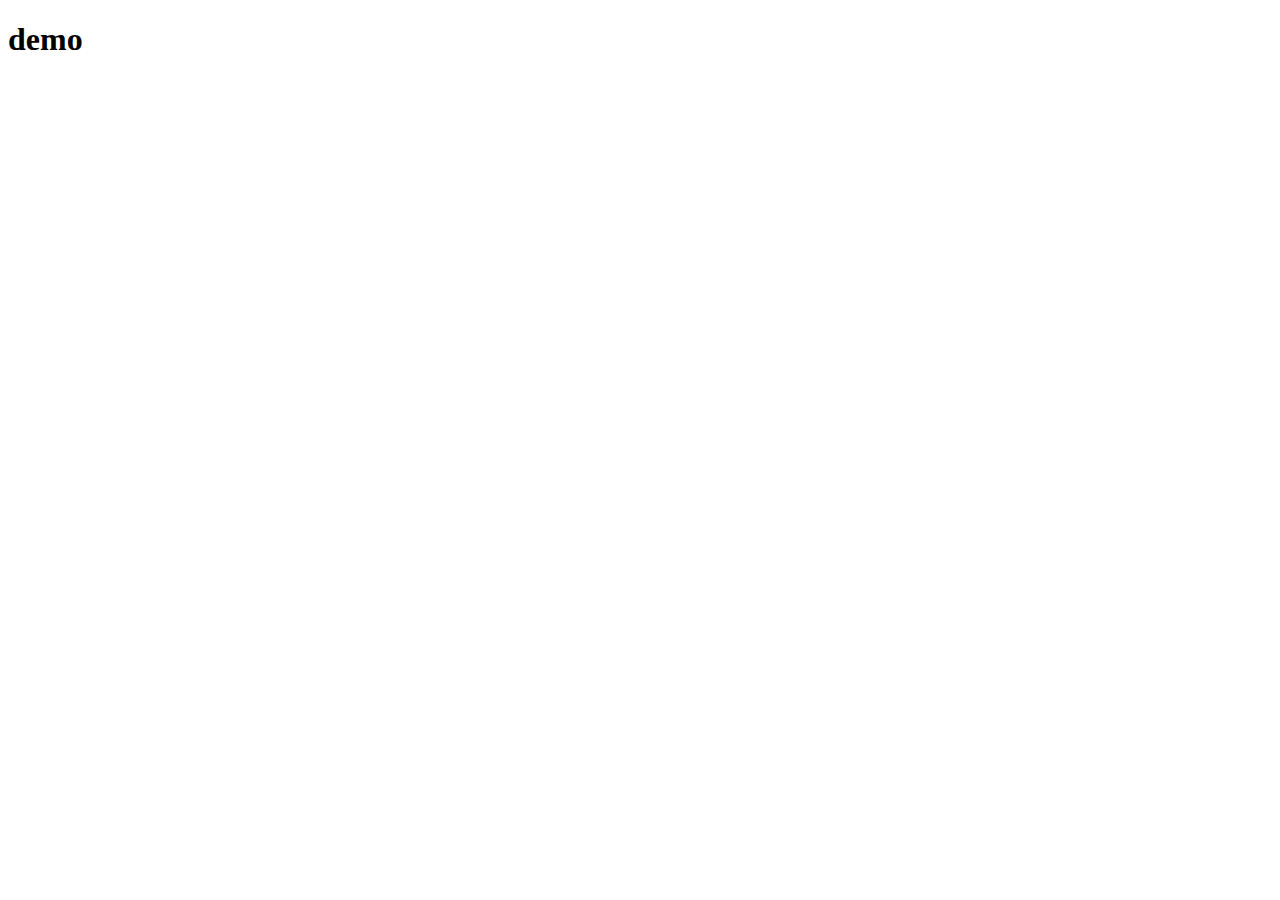
==== index.html @ 02b5dde7 "Create index.html" ====
<!DOCTYPE html>
<html lang="en">

<head>
    <meta charset = "utf-8">
    <meta name = "viewport" content="width=device-width",
        initial-scale1, shrink-tofit="no">
    <title>This appears in the browser tab</title>
    <link href = "css/styles.css" rel = "stylesheet">
</head>

<body>
    <h1>demo </h1>
</body>
</html>
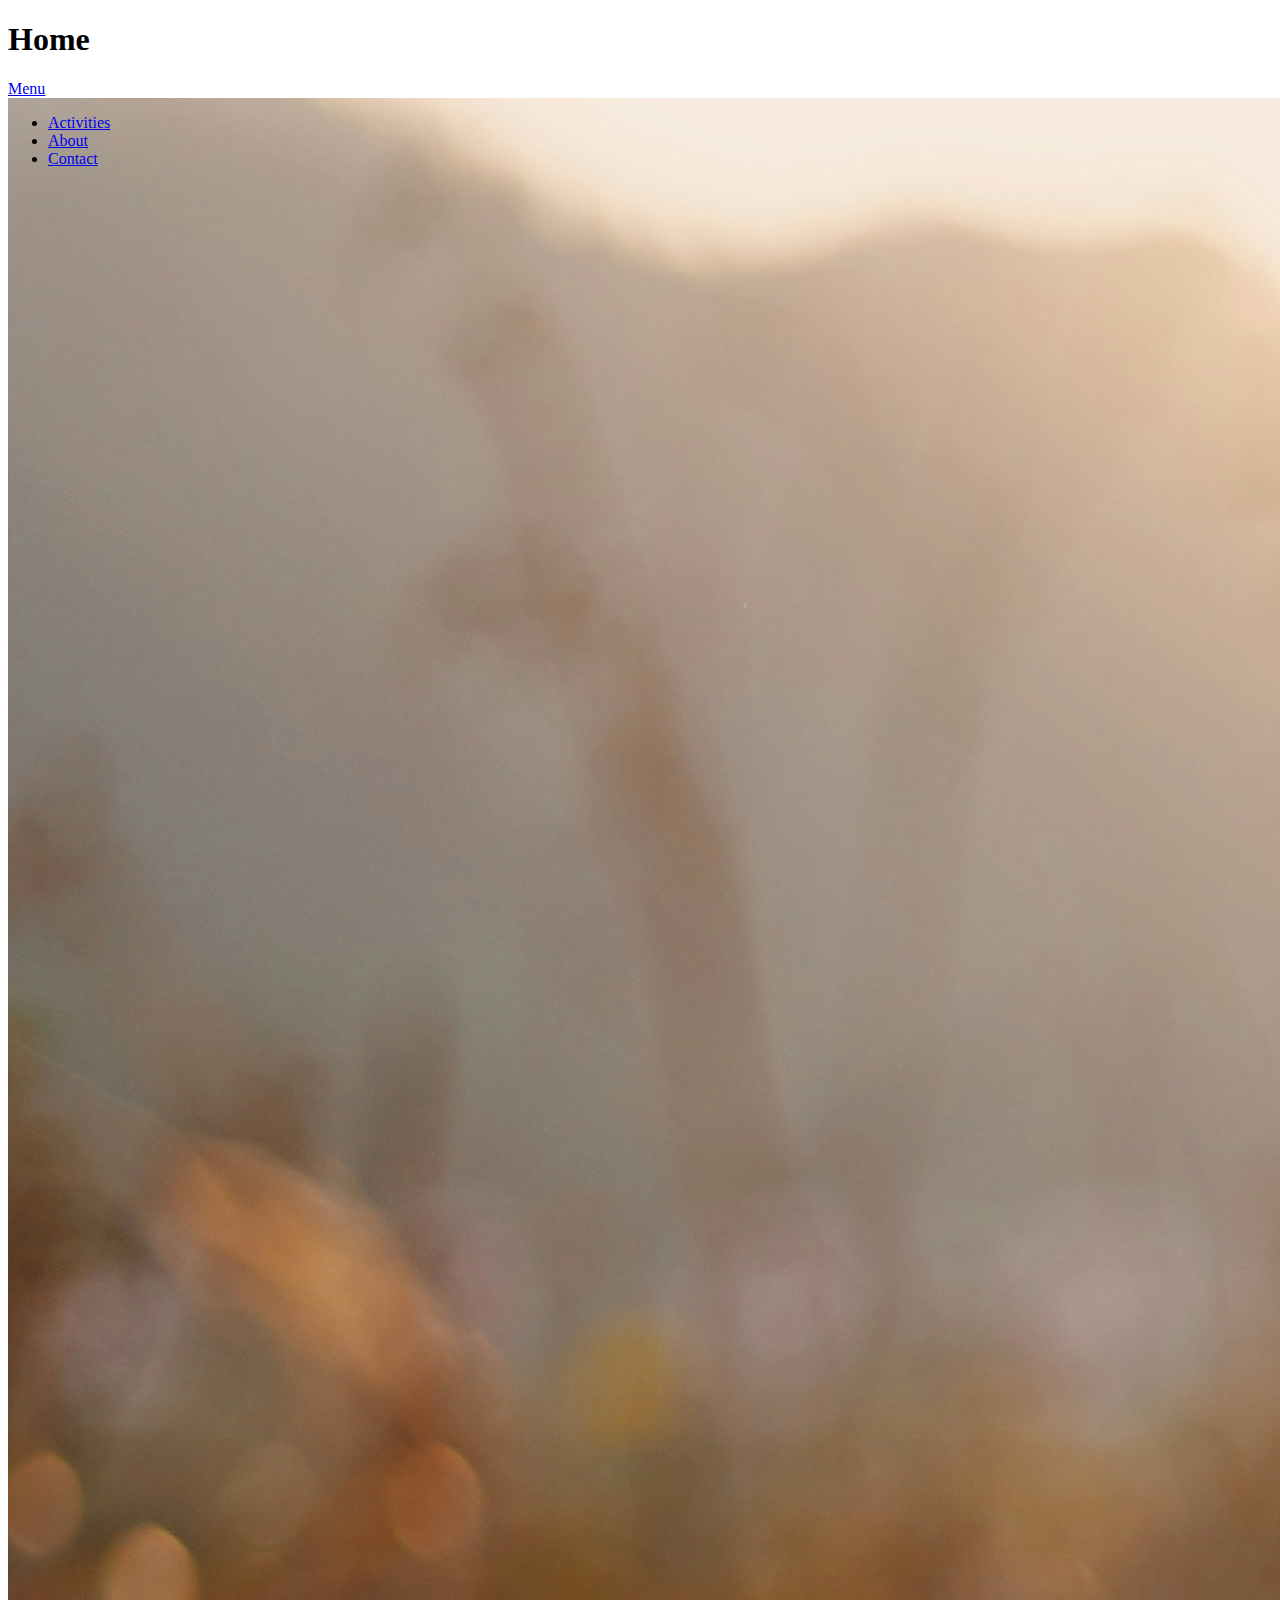
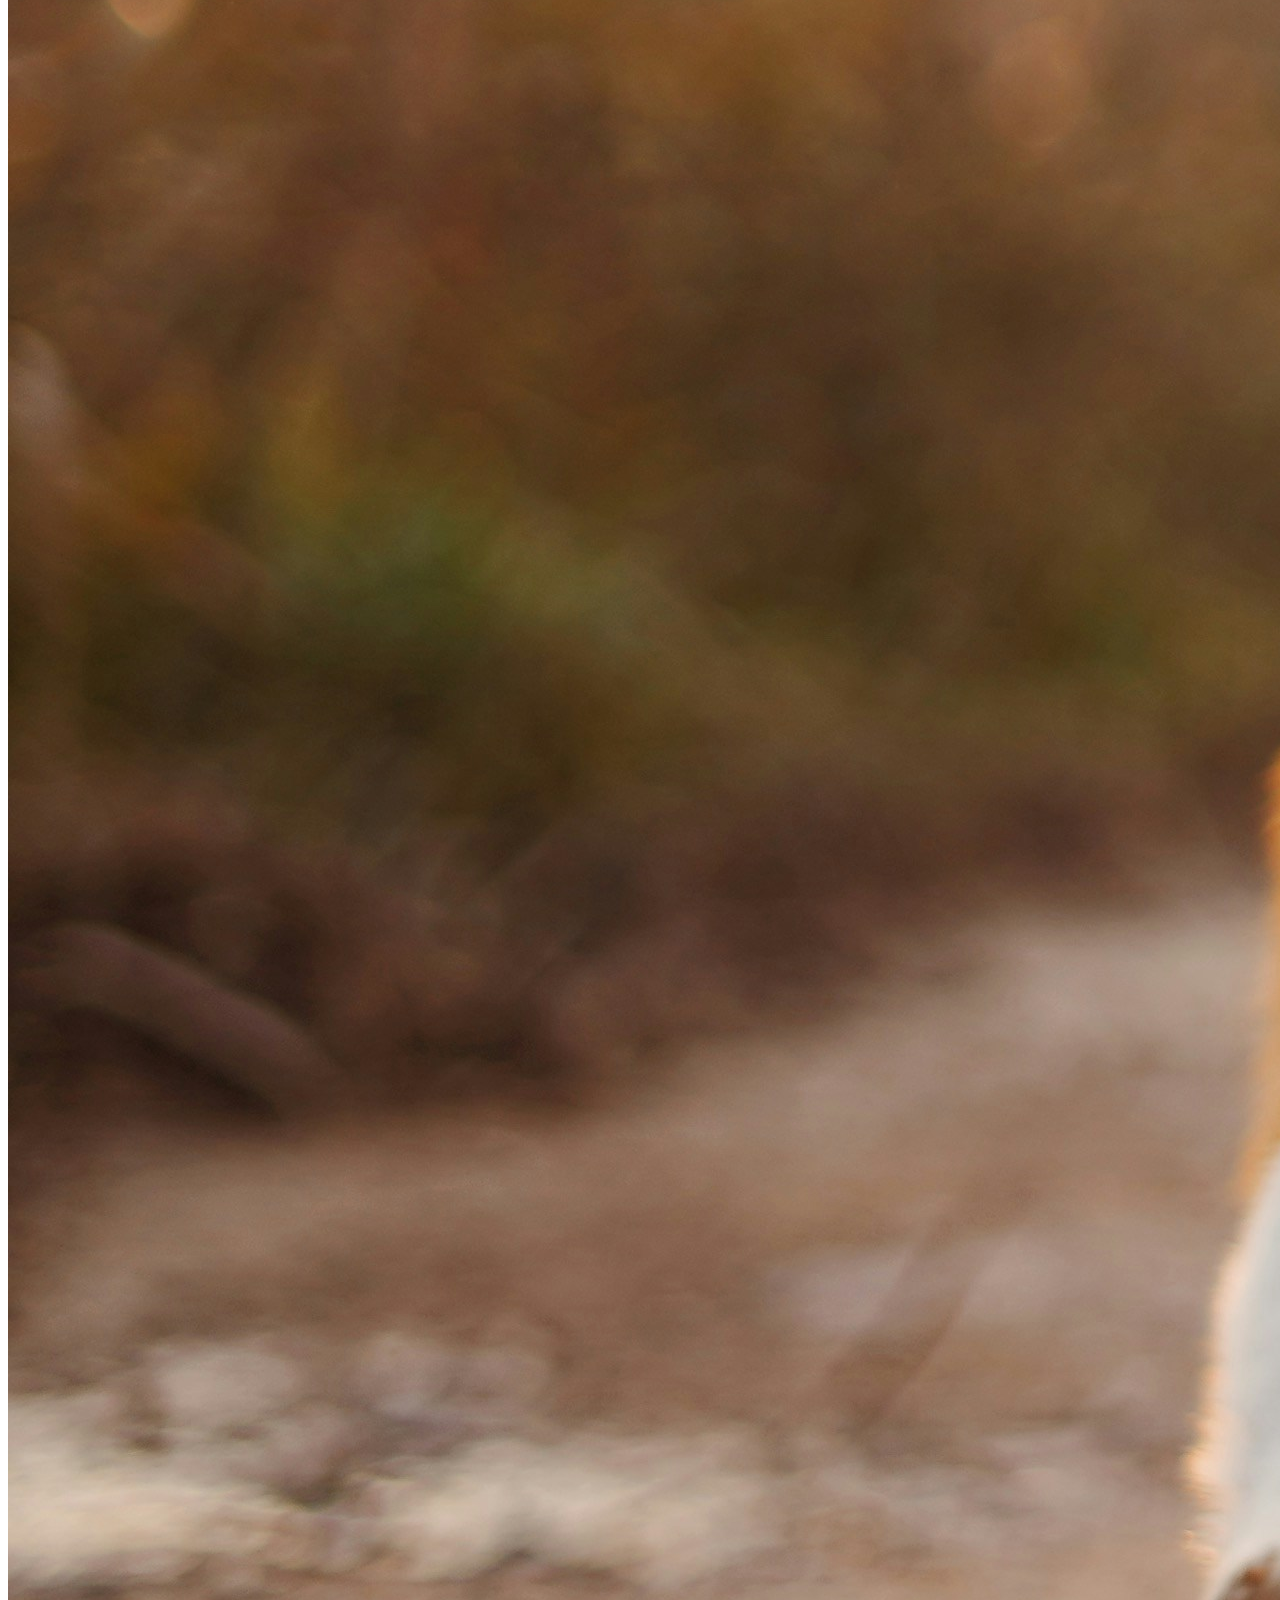
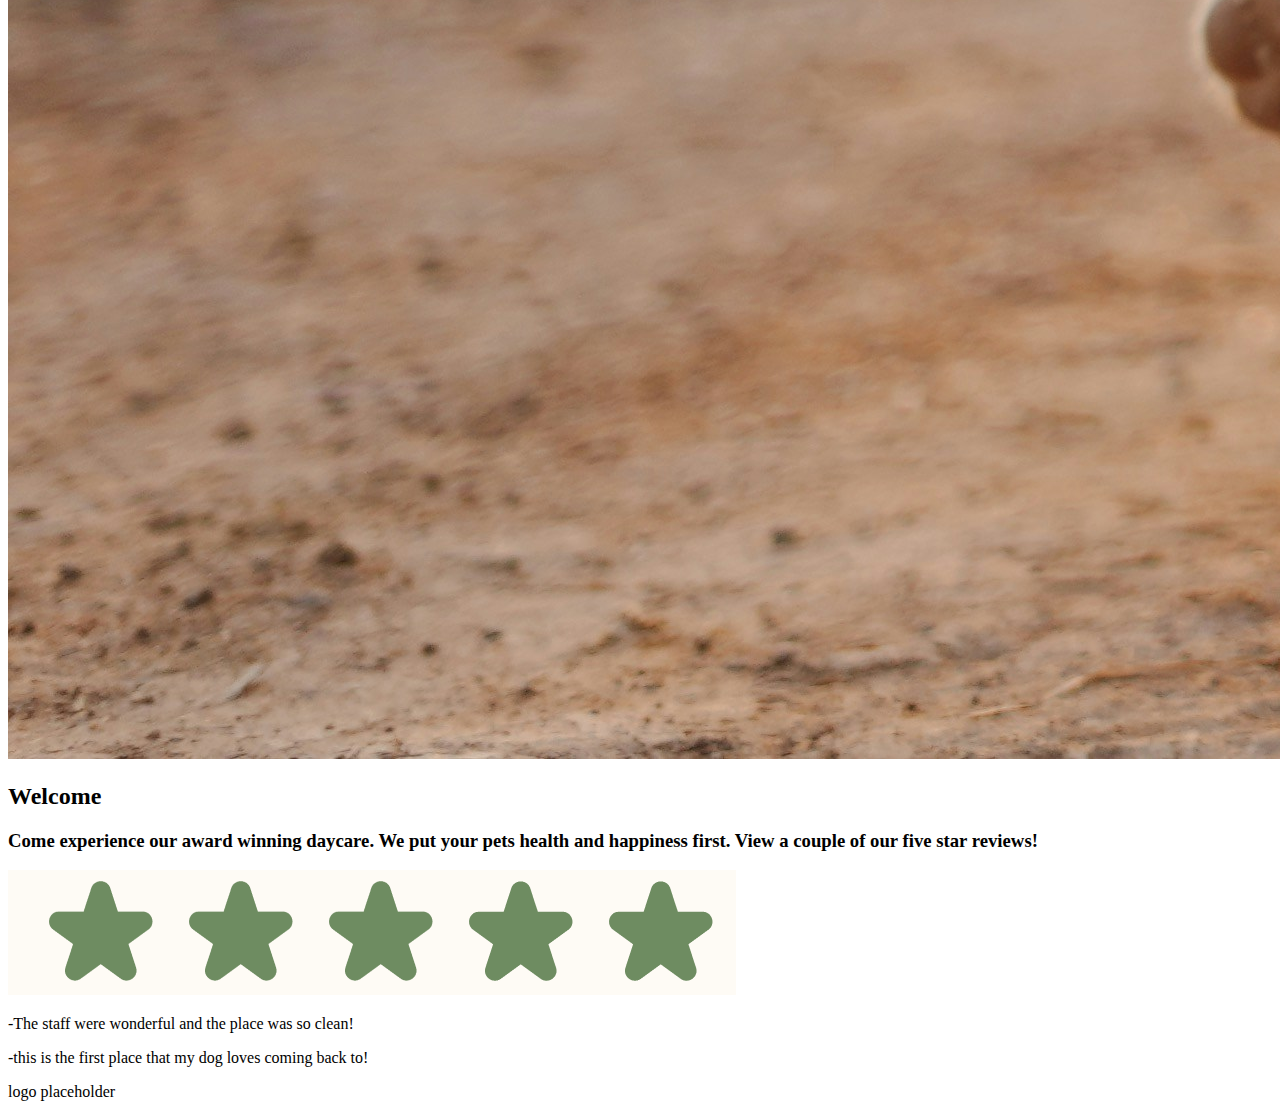
==== commit e1a5f374: "first push" ====
--- a/index.html
+++ b/index.html
@@ -5,11 +5,52 @@
     <meta charset = "utf-8">
     <meta name = "viewport" content="width=device-width",
         initial-scale1, shrink-tofit="no">
-    <title>This appears in the browser tab</title>
-    <link href = "css/styles.css" rel = "stylesheet">
+    <title>Home</title>
+    <script src="js/responsive-nav.js"></script>
+    <link href = "styles/home.css" rel = "stylesheet">
+
+    <link rel="preconnect" href="https://fonts.googleapis.com">
+    <link rel="preconnect" href="https://fonts.gstatic.com" crossorigin>
+    <link href="https://fonts.googleapis.com/css2?family=Caveat:wght@400..700&family=Unica+One&display=swap" rel="stylesheet">
+
+    <link rel="preconnect" href="https://fonts.googleapis.com">
+    <link rel="preconnect" href="https://fonts.gstatic.com" crossorigin>
+    <link href="https://fonts.googleapis.com/css2?family=Caveat:wght@400..700&family=Unica+One&family=Vollkorn:ital,wght@0,400..900;1,400..900&display=swap" rel="stylesheet">
 </head>
 
 <body>
-    <h1>demo </h1>
+    <header>
+        <h1>Home</h1>
+        <div class = "styled">
+            <nav class="nav-collapse">
+                <ul>
+                    <li><a href="activities.html">Activities</a></li>
+                    <li><a href="#">About</a></li>
+                    <li><a href="#">Contact</a></li>
+                  </ul>
+            </nav>
+        </div>
+    </header>
+    <main>
+        <div class = "boxOne">
+            <img class = "dog" src= "images/dog1.jpg" alt = "image">
+        </div>
+        <div class = "boxTwo">
+            <h2>Welcome</h2>
+            <h3>Come experience our award winning daycare. We put your pets health and happiness first. View a couple of our five star reviews!</h3>
+        </div>
+        <div class = "boxThree">
+            <img class = "star" src= "images/stars.png" alt = "image">
+            <p class = "words">-The staff were wonderful and the place was so clean!</p>
+            <p class = "words">-this is the first place that my dog loves coming back to!</p>
+        </div>
+    </main>
+    <footer>
+        logo placeholder
+    </footer>
+
+    <script src="js/fastclick.js"></script>
+    <script src="js/scroll.js"></script>
+    <script src="js/fixed-responsive-nav.js"></script>
 </body>
-</html>
+</html>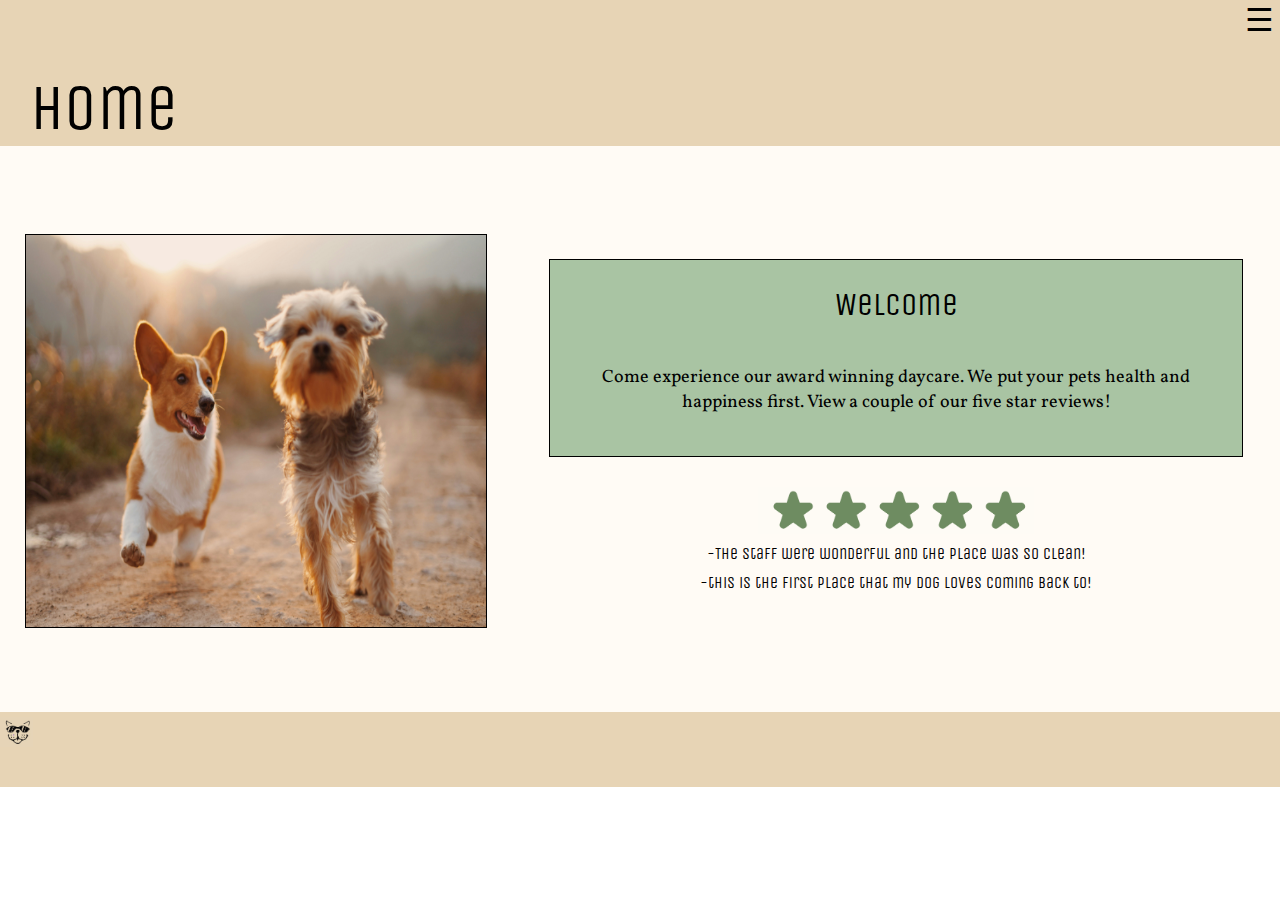
==== commit 5d928c18: "match hamburger icons" ====
--- a/index.html
+++ b/index.html
@@ -6,8 +6,8 @@
     <meta name = "viewport" content="width=device-width",
         initial-scale1, shrink-tofit="no">
     <title>Home</title>
-    <script src="js/responsive-nav.js"></script>
-    <link href = "styles/home.css" rel = "stylesheet">
+    <script src="js/script.js"></script>
+    <link href = "css/home.css" rel = "stylesheet">
 
     <link rel="preconnect" href="https://fonts.googleapis.com">
     <link rel="preconnect" href="https://fonts.gstatic.com" crossorigin>
@@ -21,13 +21,18 @@
 <body>
     <header>
         <h1>Home</h1>
-        <div class = "styled">
-            <nav class="nav-collapse">
+        <div class = "open">
+            <button class="nav-toggle" aria-label="Toggle navigation">
+                <span class="hamburger-icon">☰</span> <!-- Use a symbol or icon for the hamburger -->
+                <span class="exit-icon">✖</span> <!-- Use a symbol or icon for the exit -->
+            </button>
+    
+            <nav>
                 <ul>
                     <li><a href="activities.html">Activities</a></li>
-                    <li><a href="#">About</a></li>
-                    <li><a href="#">Contact</a></li>
-                  </ul>
+                    <li><a href="payment.html">Payment</a></li>
+                    <li><a href="contact_us.html">Contact</a></li>
+                </ul>
             </nav>
         </div>
     </header>
@@ -46,11 +51,14 @@
         </div>
     </main>
     <footer>
-        logo placeholder
+        <img src="images/logo.jpg" alt="logo" class="logo">
     </footer>
 
-    <script src="js/fastclick.js"></script>
-    <script src="js/scroll.js"></script>
-    <script src="js/fixed-responsive-nav.js"></script>
+    <script>
+        document.querySelector('.nav-toggle').addEventListener('click', function () {
+        const header = document.querySelector('header');
+        header.classList.toggle('nav-open');
+        });
+      </script>
 </body>
 </html>--- a/css/home.css
+++ b/css/home.css
@@ -0,0 +1,239 @@
+html {
+    margin: 0;
+    height: 100%;
+    width: 100%;
+    overflow: scroll;
+}
+
+body {
+    display: grid;
+    margin: 0;
+    height: 100%;
+    width: 100%;
+    grid-template-rows: 0.15fr 0.75fr 0.1fr;
+    grid-template-columns: 1fr;
+    overflow:scroll;
+}
+
+header {
+    display: flex;
+    background-color: #E7D4B5;
+    grid-row: 1/2;
+    grid-column: 1/2;
+    align-items: flex-start;
+}
+
+main {
+    display: grid;
+    height: auto;
+    background-color: #FFFBF5;
+    grid-row: 2/3;
+    grid-column: 1/2;
+    grid-template-rows: 0.3fr 0.3fr 0.4fr;
+    grid-template-columns: 1fr;
+    row-gap: 5px;
+}
+
+footer {
+    background-color: #E7D4B5;
+    grid-row: 3/4;
+    grid-column: 1/2;
+}
+
+.star {
+    height: 40%;
+    width: 40%;
+}
+
+.dog {
+    border: black 1px solid;
+    height: 100%;
+    width: 90%;
+}
+
+.open {
+    display: flex;
+    flex-direction: column;
+    margin-left: auto;
+}
+
+.boxOne {
+    margin-top: 5px;
+    display: flex;
+    justify-content: center;
+    grid-row: 1/2;
+    grid-column: 1/2;
+}
+
+.boxTwo {
+    border: black 1px solid;
+    text-align: center;
+    justify-self: center;
+    width: 90%;
+    background-color: #A9C4A3;
+    grid-row: 2/3;
+    grid-column: 1/2;
+}
+
+.boxThree {
+    justify-self: center;
+    display: flex;
+    flex-direction: column;
+    align-items: center;
+    grid-row: 3/4;
+    grid-column: 1/2;
+    width: 90%;
+    
+}
+
+.words {
+    margin: 0;
+    margin-top: 5px;
+    font-family: "Unica One", sans-serif;
+    font-weight: 500;
+    font-size: 16px;
+}
+
+h1 {
+    align-self: flex-end;
+    margin: 0;
+    font-family: "Unica One", sans-serif;
+    font-weight: 500;
+    font-size: 64px;
+    margin-left: 30px;
+}
+
+h2 {
+    font-family: "Unica One", sans-serif;
+    font-weight: 500;
+    font-size: 32px;
+    margin-bottom: 0;
+}
+
+h3 {
+    font-family: "Vollkorn", serif;
+    font-weight: 400;
+    font-size: 18px;
+    margin-top: 0;
+}
+
+nav {
+    justify-self: right;
+    grid-column: 2;
+    grid-row: 1;
+    margin-top: 0;
+    visibility: hidden;
+}
+
+nav li {
+    margin: 10px;
+}
+
+nav ul {
+    list-style-type: none;
+    text-align: end;
+}
+
+nav a {
+    text-decoration: none;
+    color: black;
+}
+
+.nav-toggle {
+    grid-column: 2;
+    grid-row: 1;
+    margin: 0;
+    background: none;
+    border: none;
+    font-size: 2em;
+    cursor: pointer;
+    color: black;
+    justify-self: right;
+    align-self: flex-start;
+    margin-left: auto;
+}
+
+.exit-icon {
+    display: none;
+}
+
+.nav-open nav {
+    visibility: visible;
+    display: block;
+}
+
+.nav-open .hamburger-icon {
+    display: none;
+}
+
+.nav-open .exit-icon {
+    display: inline-block;
+}
+
+nav a:hover {
+    color: #FFFBF5;
+}
+
+.logo{
+    margin-top: 5px;
+    height: 30px;
+    justify-self:flex-end;
+}
+
+@media screen and (min-width: 769px) {
+    main {
+        grid-template-rows: 0.55fr 0.45fr;
+        grid-template-columns: 2fr 3fr;
+        row-gap: 0;
+    }
+
+    .boxOne {
+        grid-row: 1/3;
+        grid-column: 1/2;
+    }
+
+    .boxTwo {
+        grid-row: 1/2;
+        grid-column: 2/3;
+    }
+
+    .boxThree {
+        grid-row: 2/3;
+        grid-column: 2/3;
+    }
+
+    .dog {
+        height: 70%;
+        width: 90%;
+    }
+    
+    .star {
+        height: 20%;
+    }
+
+    .boxOne {
+        align-items: center;
+    }
+
+    .boxTwo {
+        display: flex;
+        flex-direction: column;
+        align-self: flex-end;
+        height: fit-content;
+    }
+
+    .boxThree {
+        display: flex;
+        justify-self: center;
+        margin-top: 30px;
+        align-self: flex-start;
+    }
+
+    h3 {
+        margin: 6%;
+    }
+
+    .words {
+        margin-top: 10px;
+    }
+}
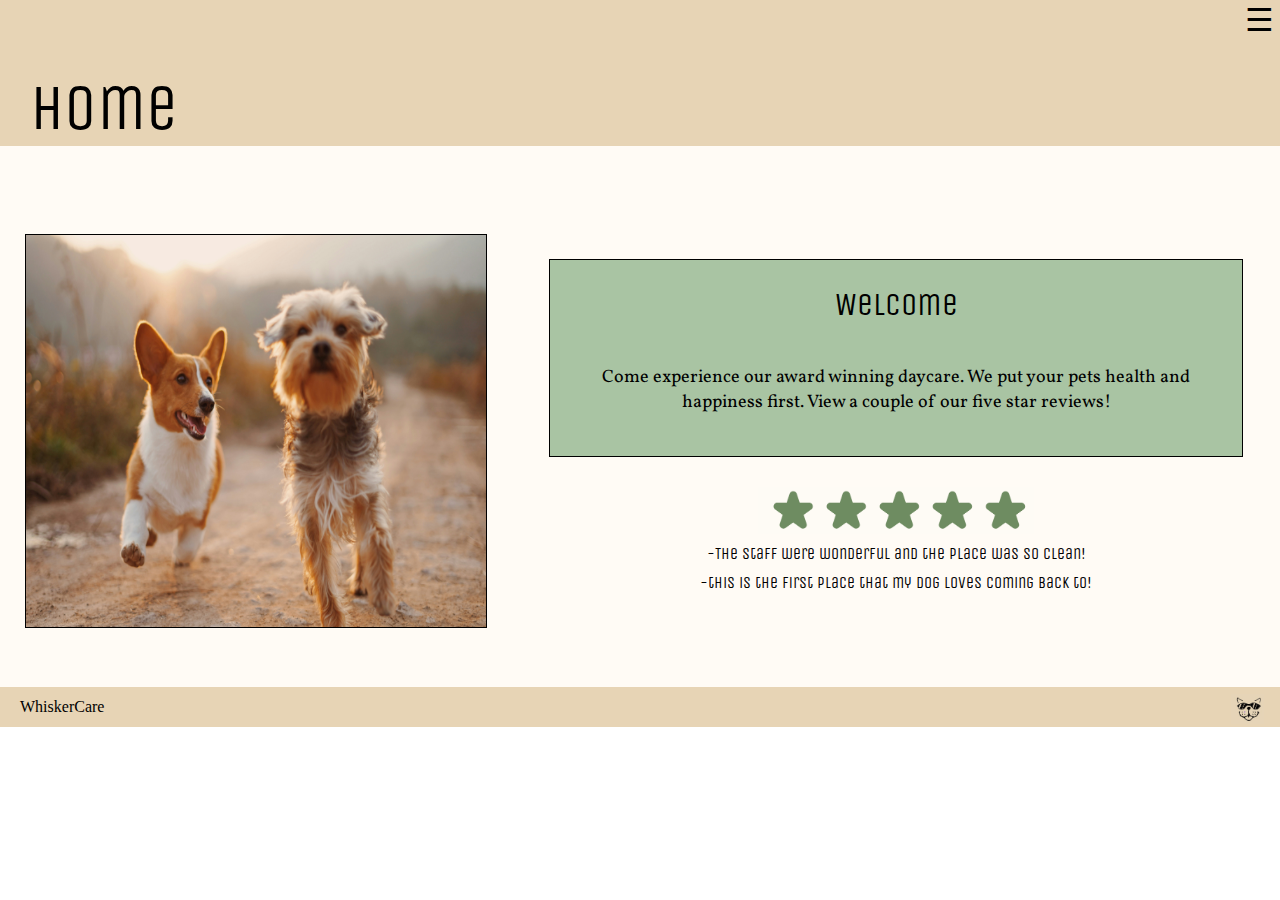
==== commit 027d5cda: "Footer" ====
--- a/index.html
+++ b/index.html
@@ -29,9 +29,9 @@
     
             <nav>
                 <ul>
-                    <li><a href="activities.html">Activities</a></li>
-                    <li><a href="payment.html">Payment</a></li>
-                    <li><a href="contact_us.html">Contact</a></li>
+                    <li><a href="#">HOME</a></li>
+                    <li><a href="activities.html">ACTIVITIES</a></li>
+                    <li><a href="contact_us.html">CONTACT</a></li>
                 </ul>
             </nav>
         </div>
@@ -51,6 +51,7 @@
         </div>
     </main>
     <footer>
+        <p>WhiskerCare</p>
         <img src="images/logo.jpg" alt="logo" class="logo">
     </footer>
 
--- a/css/home.css
+++ b/css/home.css
@@ -174,7 +174,19 @@
     color: #FFFBF5;
 }
 
+footer {
+    margin-top: -25px;
+    width: 98%;
+    background-color: #E7D4B5;
+    padding: 0 20px;
+    display: flex;
+    justify-content: space-between;
+    align-items: center;
+    height: 40px; 
+}
+
 .logo{
+    margin-right: 10px;
     margin-top: 5px;
     height: 30px;
     justify-self:flex-end;
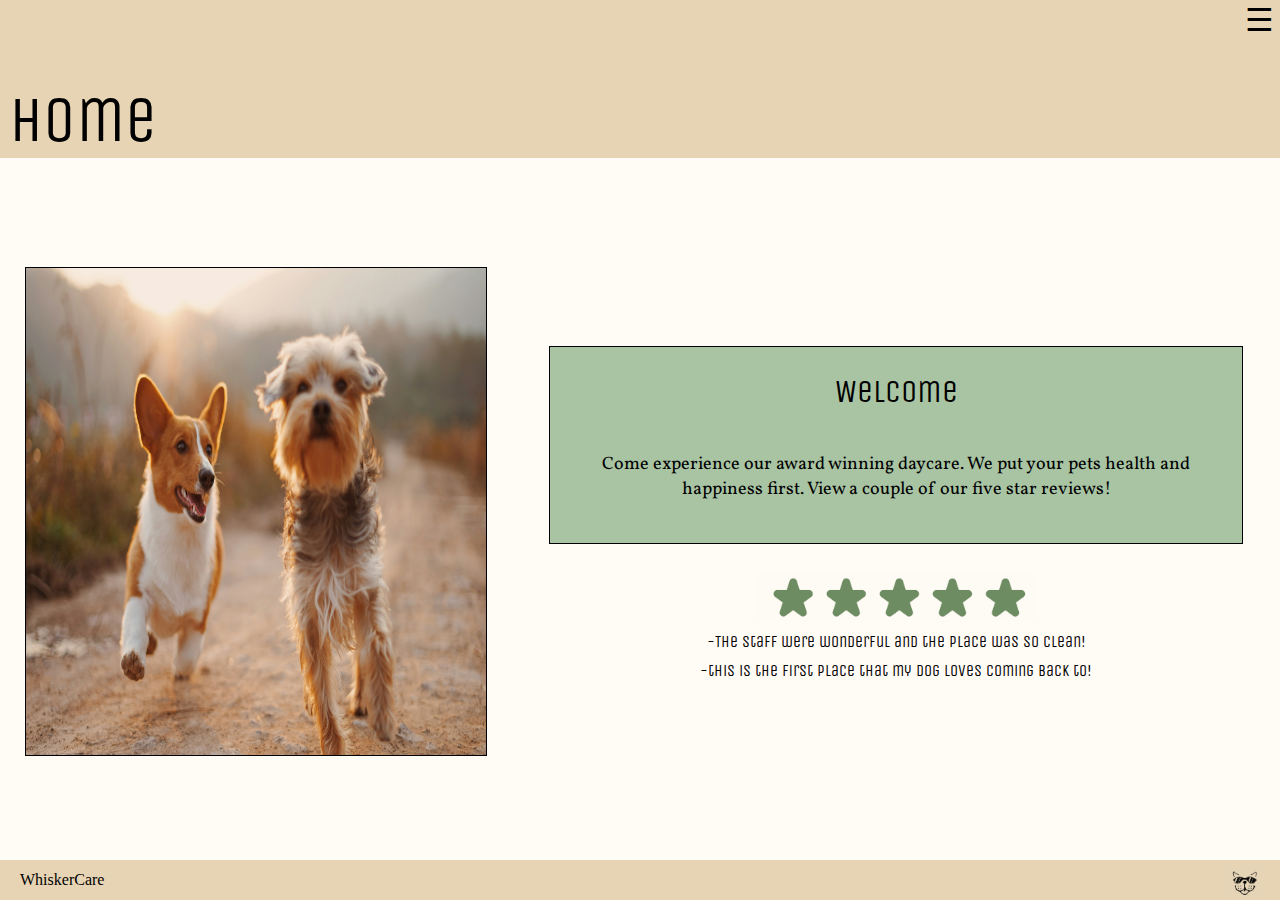
==== commit 7dd30e20: "fix console error" ====
--- a/index.html
+++ b/index.html
@@ -6,7 +6,6 @@
     <meta name = "viewport" content="width=device-width",
         initial-scale1, shrink-tofit="no">
     <title>Home</title>
-    <script src="js/script.js"></script>
     <link href = "css/home.css" rel = "stylesheet">
 
     <link rel="preconnect" href="https://fonts.googleapis.com">
--- a/css/home.css
+++ b/css/home.css
@@ -10,9 +10,8 @@
     margin: 0;
     height: 100%;
     width: 100%;
-    grid-template-rows: 0.15fr 0.75fr 0.1fr;
+    grid-template-rows: 0.15fr 2fr auto;
     grid-template-columns: 1fr;
-    overflow:scroll;
 }
 
 header {
@@ -98,9 +97,9 @@
     align-self: flex-end;
     margin: 0;
     font-family: "Unica One", sans-serif;
-    font-weight: 500;
+    font-weight: 400;
     font-size: 64px;
-    margin-left: 30px;
+    margin-left: 9px;
 }
 
 h2 {
@@ -137,6 +136,9 @@
 nav a {
     text-decoration: none;
     color: black;
+    font-size: 18px;
+    font-family: "Unica One", sans-serif;
+    font-weight: 400;
 }
 
 .nav-toggle {
@@ -175,18 +177,20 @@
 }
 
 footer {
-    margin-top: -25px;
-    width: 98%;
+    width: 100%;
     background-color: #E7D4B5;
-    padding: 0 20px;
     display: flex;
     justify-content: space-between;
     align-items: center;
     height: 40px; 
 }
 
+footer > p {
+    margin-left: 20px;
+}
+
 .logo{
-    margin-right: 10px;
+    margin-right: 20px;
     margin-top: 5px;
     height: 30px;
     justify-self:flex-end;
